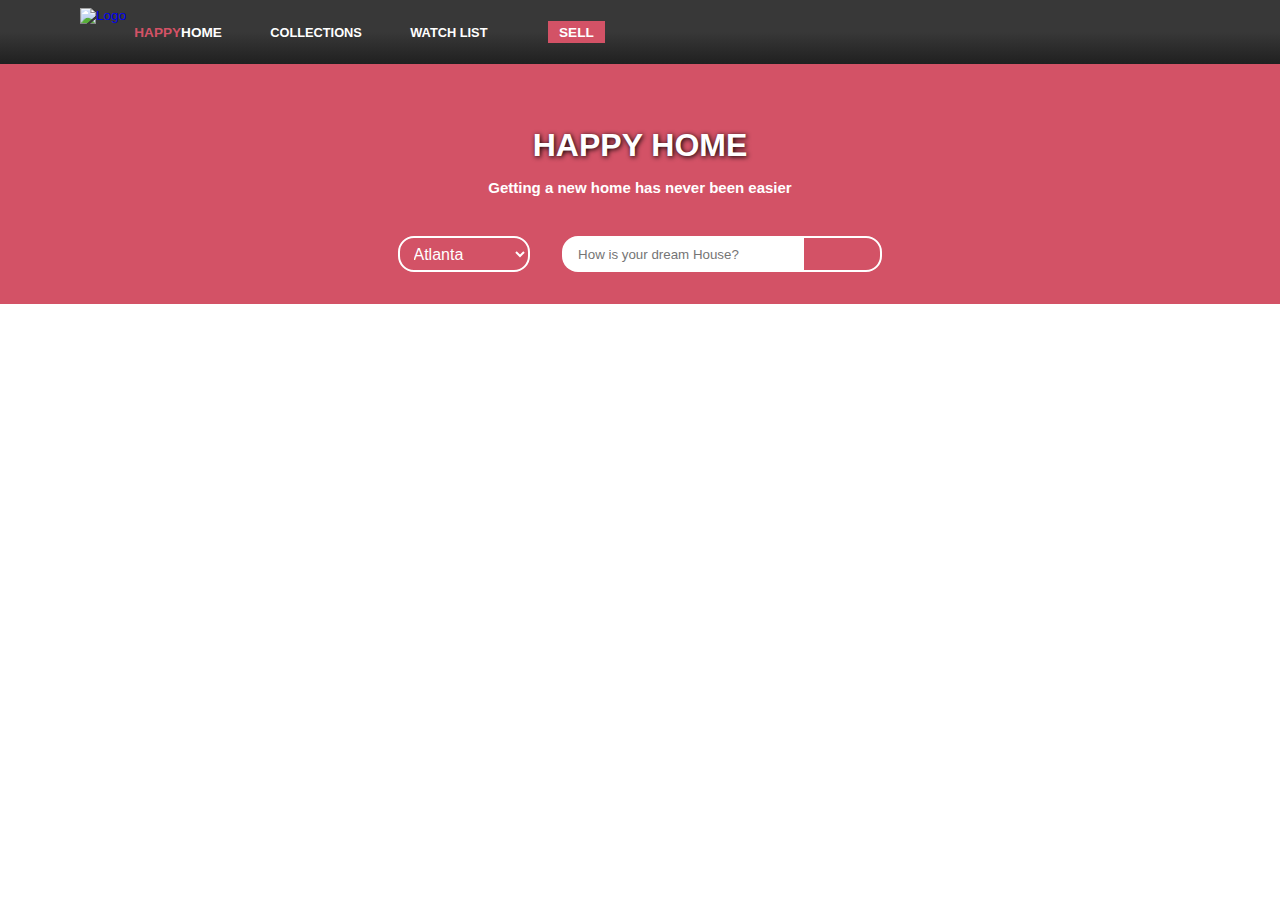
==== index.html @ fa05da84 "Add header content and styles" ====
<!DOCTYPE html>
<html lang="en">
  <head>
    <meta charset="UTF-8" />
    <meta name="viewport" content="width=device-width, initial-scale=1.0" />
    <link rel="stylesheet" href="./styles.css" />
    <script src="https://use.fontawesome.com/7089435224.js"></script>
    <title>Document</title>
  </head>
  <body>
    <nav class="navbar flex bg-3">
      <a class="logo flex" href="./index.html">
        <img class="logo-img" src="./images/logo.png" alt="Logo" />
        <span class="text-1">HAPPY</span> <span class="text-white">HOME</span>
      </a>
      <a class="nav-link ml-sm-4 px-0 text-white" href="#"
        ><i class="fa fa-th-large" aria-hidden="true"></i>
        <span class="">COLLECTIONS</span></a
      >
      <a class="nav-link ml-sm-4 px-0 text-white" href="#"
        ><i class="fa fa-eye" aria-hidden="true"></i>
        <span class="">WATCH LIST</span></a
      >
      <a href="#" class="nav-btn bg-1 ml-sm-4 px-3 text-white">SELL</a>
    </nav>

    <header class="header bg-1 flex">
      <h1 class="text-white">HAPPY HOME</h1>
      <p class="text-white slogan">
        Getting a new home has never been easier
      </p>

      <div class="search flex">
        <select class="zone btn-border text-white">
          <option class="text-3">Atlanta</option>
          <option class="text-3">Boston</option>
          <option class="text-3">Chicago</option>
          <option class="text-3">Denver</option>
          <option class="text-3">Los Angeles</option>
          <option class="text-3">Miami</option>
          <option class="text-3">New York</option>
        </select>
        <div class="flex search-bar">
          <input
            class="input"
            type="text"
            placeholder="How is your dream House?"
          />
          <a class="search-btn text-white" href="./search.html"
            ><i class="fa fa-search"></i
          ></a>
        </div>
      </div>
    </header>
  </body>
</html>
---- styles.css ----
* {
  box-sizing: border-box;
}

:root {
  --color-1: #d35266;
  --color-2: #888;
  --color-3: #383838;
}

body {
  font-family: Arial, Helvetica, sans-serif;
  margin: 0;
}

/* ============== Common Styles ============== */

.text-1 {
  color: var(--color-1);
}

.text-2 {
  color: var(--color-2);
}

.text-3 {
  color: var(--color-3);
}

.text-white {
  color: #fff;
}

.bg-1 {
  background-color: var(--color-1);
}

.bg-2 {
  background-color: var(--color-2);
}

.bg-3 {
  background-color: var(--color-3);
}

.flex {
  display: flex;
}

.btn-border {
  border: solid white 2px;
  border-radius: 1rem;
}

/* ============== Navbar Styles ============== */

.navbar {
  height: auto;
  font-size: 0.85rem;
  justify-content: space-around;
  align-items: center;
  position: relative;
  background-image: linear-gradient(to bottom, var(--color-3) 50%, #202020);
}

.logo {
  align-items: inherit;
  text-decoration: none;
}

.logo-img {
  height: 3rem;
  margin: 0.5rem;
  width: auto;
  transition: 0.6s;
}

.navbar span {
  font-weight: 700;
}

.nav-link {
  text-decoration: none;
  font-size: 1.5rem;
  font-weight: 600;
  margin-left: 4%;
  max-width: 7rem;
  transition: color 0.4s;
}

.navbar span {
  display: none;
}

.nav-btn {
  text-decoration: none;
  font-weight: 600;
  border: none;
  padding: 0.2rem 0.7rem;
  margin-left: 5%;
}

/* ============== Header Styles ============== */

.header {
  flex-direction: column;
  justify-content: flex-end;
  align-items: center;
  padding: 2rem 0;
  position: relative;
  height: 15rem;
}

.header h1 {
  text-shadow: 1px 1px 5px black;
  margin: 0;
}

.slogan {
  font-weight: 600;
  font-size: 15px;
  margin-bottom: 2.5rem;
}

.search {
  flex-wrap: wrap;
  width: 52%;
  margin: 0 auto;
  justify-content: center;
  align-items: center;
}

.search-bar {
  width: 100%;
}

.zone {
  display: none;
}

.zone,
.search-btn {
  padding: 0.4rem 0.6rem;
  background-color: transparent;
  font-size: 1rem;
  outline: none;
}

.input {
  height: 2.25rem;
  width: 75%;
  border: none;
  border-top-left-radius: 1rem;
  border-bottom-left-radius: 1rem;
  padding: 0 1rem;
  outline: none;
}

.search-btn {
  width: 25%;
  text-align: center;
  border: solid white 2px;
  border-top-right-radius: 1rem;
  border-bottom-right-radius: 1rem;
}

/* ============== Media Querys ============== */

@media only screen and (min-width: 769px) {
  .navbar {
    justify-content: start;
    padding-left: 4.5rem;
  }

  .nav-link {
    font-size: 0.8rem;
  }

  .navbar span {
    display: inline;
  }

  .search-bar,
  .zone {
    margin: 0 1rem;
  }

  .zone {
    display: inline;
  }

  .search-bar {
    width: 50%;
    max-width: 20rem;
  }
}

/* ============== Hover Styles ============== */

.nav-link:hover {
  color: var(--color-1);
}

.logo img:hover {
  transform: rotatey(180deg);
}

.zone:hover {
  cursor: pointer;
}
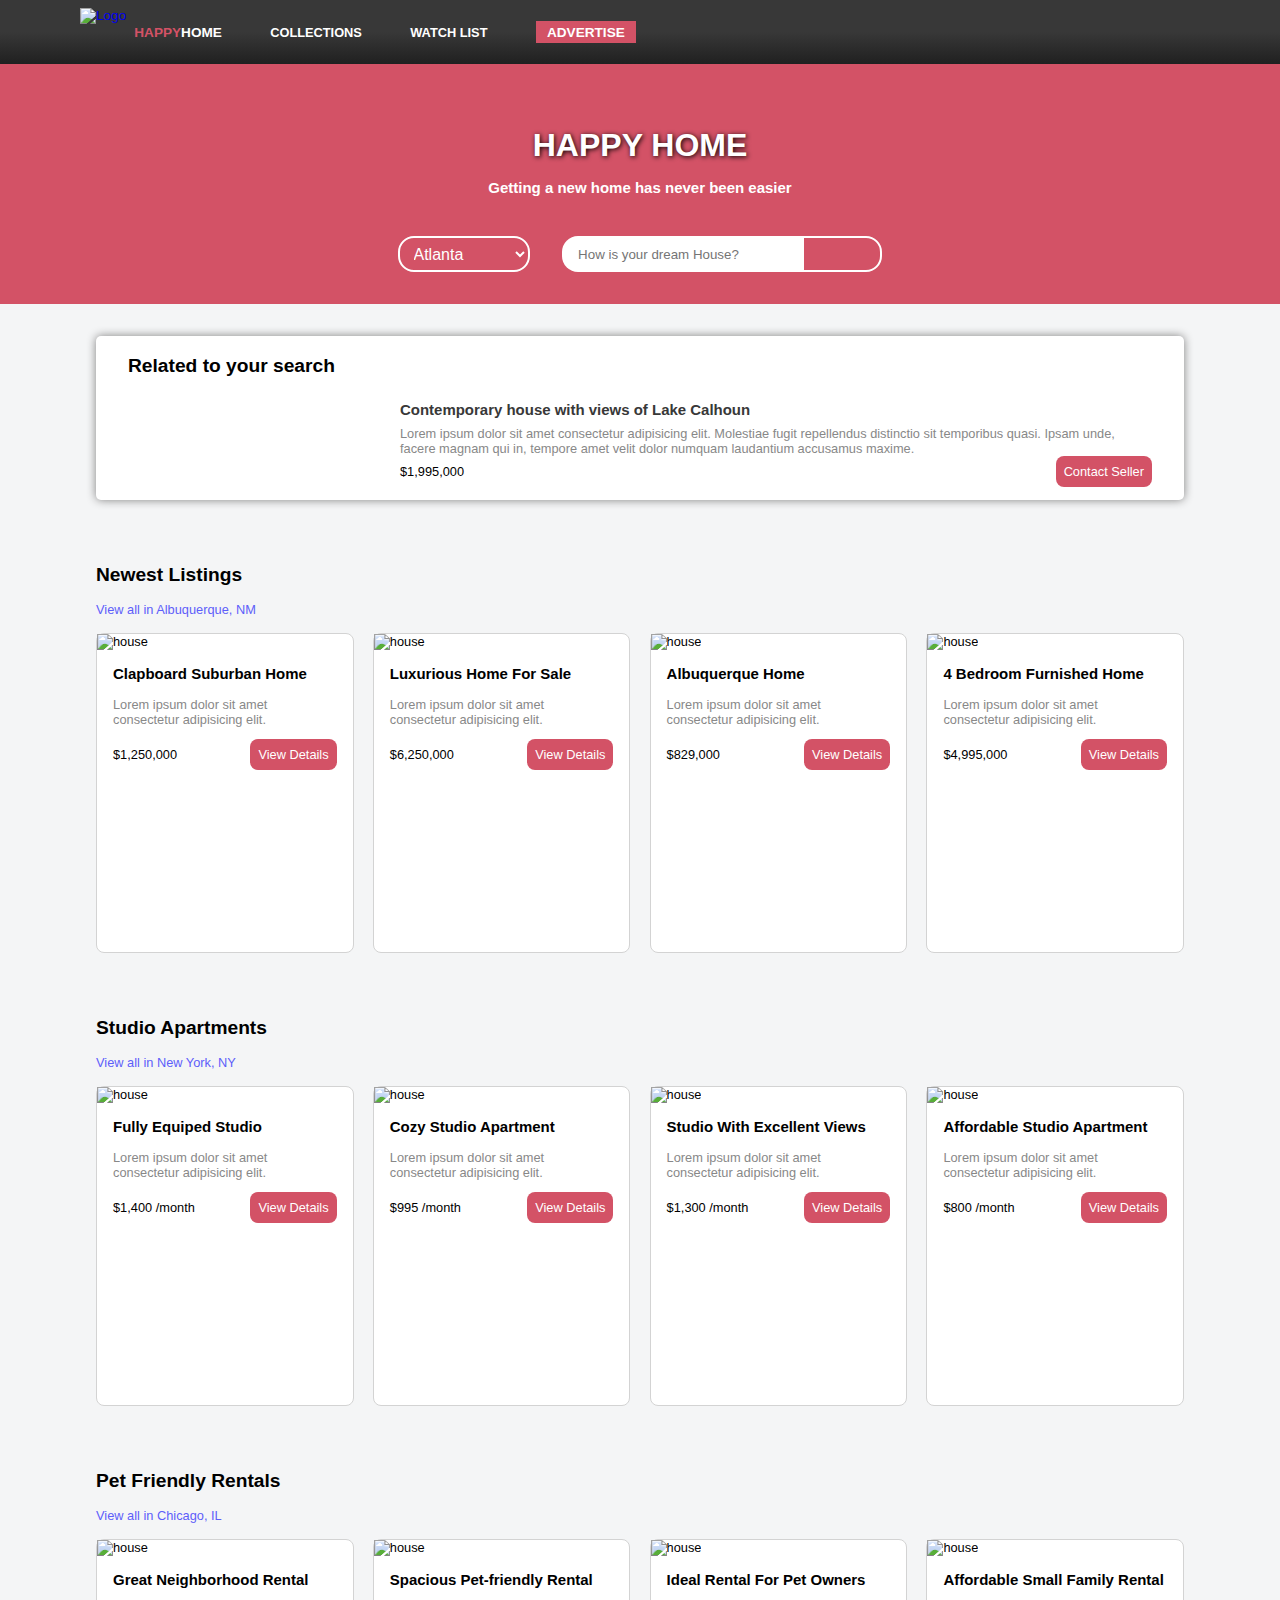
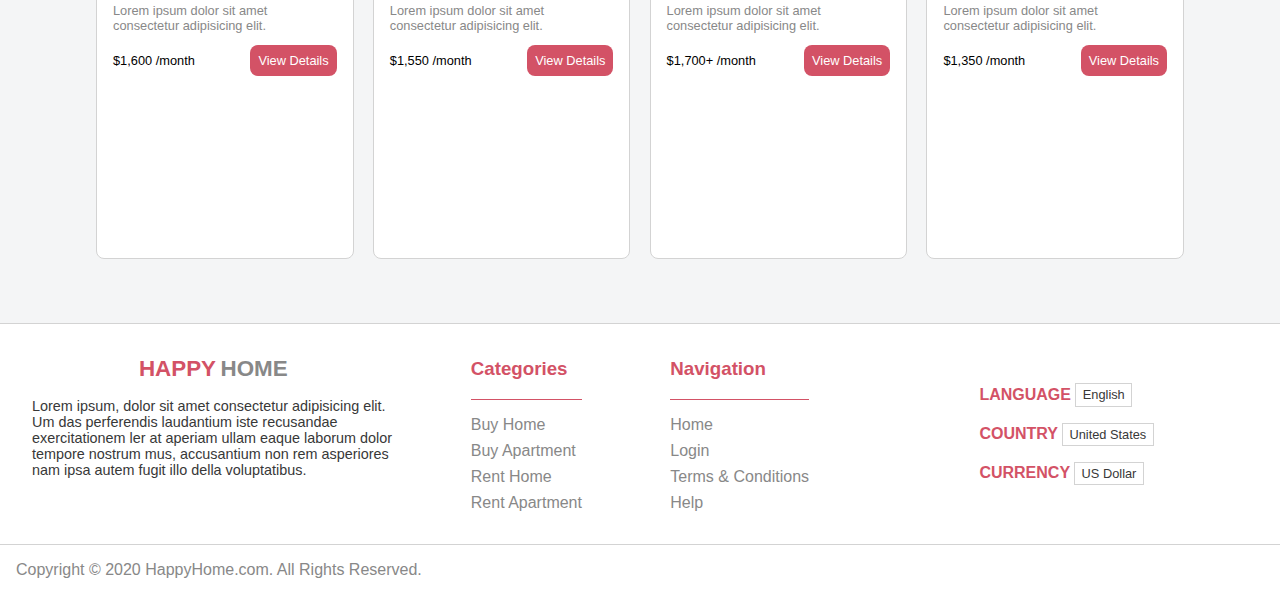
==== commit 4c4b33ed: "Add Footer content and styles" ====
--- a/index.html
+++ b/index.html
@@ -13,18 +13,17 @@
         <img class="logo-img" src="./images/logo.png" alt="Logo" />
         <span class="text-1">HAPPY</span> <span class="text-white">HOME</span>
       </a>
-      <a class="nav-link ml-sm-4 px-0 text-white" href="#"
+      <a class="nav-link text-white" href="#"
         ><i class="fa fa-th-large" aria-hidden="true"></i>
-        <span class="">COLLECTIONS</span></a
+        <span>COLLECTIONS</span></a
       >
-      <a class="nav-link ml-sm-4 px-0 text-white" href="#"
-        ><i class="fa fa-eye" aria-hidden="true"></i>
-        <span class="">WATCH LIST</span></a
+      <a class="nav-link text-white" href="#"
+        ><i class="fa fa-eye" aria-hidden="true"></i> <span>WATCH LIST</span></a
       >
-      <a href="#" class="nav-btn bg-1 ml-sm-4 px-3 text-white">SELL</a>
+      <a href="#" class="nav-btn bg-1 ml-sm-4 px-3 text-white">ADVERTISE</a>
     </nav>
 
-    <header class="header bg-1 flex">
+    <header class="header bg-1 flex-column">
       <h1 class="text-white">HAPPY HOME</h1>
       <p class="text-white slogan">
         Getting a new home has never been easier
@@ -52,5 +51,267 @@
         </div>
       </div>
     </header>
+
+    <main>
+      <section class="top-section bg-white">
+        <h2>Related to your search</h2>
+        <div class="related">
+          <img src="./images/recomended.jpg" alt="" />
+          <div class="info flex-column">
+            <div>
+              <h3 class="text-3">
+                Contemporary house with views of Lake Calhoun
+              </h3>
+              <p class="text-2">
+                Lorem ipsum dolor sit amet consectetur adipisicing elit.
+                Molestiae fugit repellendus distinctio sit temporibus quasi.
+                Ipsam unde, facere magnam qui in, tempore amet velit dolor
+                numquam laudantium accusamus maxime.
+              </p>
+            </div>
+
+            <div class="contact flex">
+              <span>$1,995,000</span>
+              <a class="text-white bg-1 btn" href="#">Contact Seller</a>
+            </div>
+          </div>
+        </div>
+      </section>
+
+      <section class="ad-group">
+        <h2>Newest Listings</h2>
+        <a class="view-all text-link" href="#">View all in Albuquerque, NM</a>
+        <div class="row-ad">
+          <div class="ad bg-white">
+            <img src="./images/house-1.jpg" alt="house" />
+            <div class="ad-info">
+              <h3>Clapboard Suburban Home</h3>
+              <p class="text-2">
+                Lorem ipsum dolor sit amet consectetur adipisicing elit.
+              </p>
+              <div class="contact flex">
+                <span>$1,250,000</span>
+                <a class="text-white bg-1 btn" href="#">View Details</a>
+              </div>
+            </div>
+          </div>
+          <div class="ad bg-white">
+            <img src="./images/house-2.jpg" alt="house" />
+            <div class="ad-info">
+              <h3>Luxurious Home For Sale</h3>
+              <p class="text-2">
+                Lorem ipsum dolor sit amet consectetur adipisicing elit.
+              </p>
+              <div class="contact flex">
+                <span>$6,250,000</span>
+                <a class="text-white bg-1 btn" href="#">View Details</a>
+              </div>
+            </div>
+          </div>
+          <div class="ad bg-white">
+            <img src="./images/house-3.jpg" alt="house" />
+            <div class="ad-info">
+              <h3>Albuquerque Home</h3>
+              <p class="text-2">
+                Lorem ipsum dolor sit amet consectetur adipisicing elit.
+              </p>
+              <div class="contact flex">
+                <span>$829,000</span>
+                <a class="text-white bg-1 btn" href="#">View Details</a>
+              </div>
+            </div>
+          </div>
+          <div class="ad bg-white">
+            <img src="./images/house-4.jpg" alt="house" />
+            <div class="ad-info">
+              <h3>4 Bedroom Furnished Home</h3>
+              <p class="text-2">
+                Lorem ipsum dolor sit amet consectetur adipisicing elit.
+              </p>
+              <div class="contact flex">
+                <span>$4,995,000</span>
+                <a class="text-white bg-1 btn" href="#">View Details</a>
+              </div>
+            </div>
+          </div>
+        </div>
+      </section>
+
+      <section class="ad-group">
+        <h2>Studio Apartments</h2>
+        <a class="view-all text-link" href="#">View all in New York, NY</a>
+        <div class="row-ad">
+          <div class="ad bg-white">
+            <img src="./images/studio-1.jpg" alt="house" />
+            <div class="ad-info">
+              <h3>Fully Equiped Studio</h3>
+              <p class="text-2">
+                Lorem ipsum dolor sit amet consectetur adipisicing elit.
+              </p>
+              <div class="contact flex">
+                <span>$1,400 /month</span>
+                <a class="text-white bg-1 btn" href="#">View Details</a>
+              </div>
+            </div>
+          </div>
+          <div class="ad bg-white">
+            <img src="./images/studio-2.jpg" alt="house" />
+            <div class="ad-info">
+              <h3>Cozy Studio Apartment</h3>
+              <p class="text-2">
+                Lorem ipsum dolor sit amet consectetur adipisicing elit.
+              </p>
+              <div class="contact flex">
+                <span>$995 /month</span>
+                <a class="text-white bg-1 btn" href="#">View Details</a>
+              </div>
+            </div>
+          </div>
+          <div class="ad bg-white">
+            <img src="./images/studio-3.jpg" alt="house" />
+            <div class="ad-info">
+              <h3>Studio With Excellent Views</h3>
+              <p class="text-2">
+                Lorem ipsum dolor sit amet consectetur adipisicing elit.
+              </p>
+              <div class="contact flex">
+                <span>$1,300 /month</span>
+                <a class="text-white bg-1 btn" href="#">View Details</a>
+              </div>
+            </div>
+          </div>
+          <div class="ad bg-white">
+            <img src="./images/studio-4.jpg" alt="house" />
+            <div class="ad-info">
+              <h3>Affordable Studio Apartment</h3>
+              <p class="text-2">
+                Lorem ipsum dolor sit amet consectetur adipisicing elit.
+              </p>
+              <div class="contact flex">
+                <span>$800 /month</span>
+                <a class="text-white bg-1 btn" href="#">View Details</a>
+              </div>
+            </div>
+          </div>
+        </div>
+      </section>
+
+      <section class="ad-group">
+        <h2>Pet Friendly Rentals</h2>
+        <a class="view-all text-link" href="#">View all in Chicago, IL</a>
+        <div class="row-ad">
+          <div class="ad bg-white">
+            <img src="./images/apartment-1.jpg" alt="house" />
+            <div class="ad-info">
+              <h3>Great Neighborhood Rental</h3>
+              <p class="text-2">
+                Lorem ipsum dolor sit amet consectetur adipisicing elit.
+              </p>
+              <div class="contact flex">
+                <span>$1,600 /month</span>
+                <a class="text-white bg-1 btn" href="#">View Details</a>
+              </div>
+            </div>
+          </div>
+          <div class="ad bg-white">
+            <img src="./images/apartment-2.jpg" alt="house" />
+            <div class="ad-info">
+              <h3>Spacious Pet-friendly Rental</h3>
+              <p class="text-2">
+                Lorem ipsum dolor sit amet consectetur adipisicing elit.
+              </p>
+              <div class="contact flex">
+                <span>$1,550 /month</span>
+                <a class="text-white bg-1 btn" href="#">View Details</a>
+              </div>
+            </div>
+          </div>
+          <div class="ad bg-white">
+            <img src="./images/apartment-3.jpg" alt="house" />
+            <div class="ad-info">
+              <h3>Ideal Rental For Pet Owners</h3>
+              <p class="text-2">
+                Lorem ipsum dolor sit amet consectetur adipisicing elit.
+              </p>
+              <div class="contact flex">
+                <span>$1,700+ /month</span>
+                <a class="text-white bg-1 btn" href="#">View Details</a>
+              </div>
+            </div>
+          </div>
+          <div class="ad bg-white">
+            <img src="./images/apartment-4.jpg" alt="house" />
+            <div class="ad-info">
+              <h3>Affordable Small Family Rental</h3>
+              <p class="text-2">
+                Lorem ipsum dolor sit amet consectetur adipisicing elit.
+              </p>
+              <div class="contact flex">
+                <span>$1,350 /month</span>
+                <a class="text-white bg-1 btn" href="#">View Details</a>
+              </div>
+            </div>
+          </div>
+        </div>
+      </section>
+    </main>
+
+    <footer class="footer bg-white flex">
+      <div class="flex-column footer-logo">
+        <p>
+          <span class="text-1">HAPPY</span> <span class="text-2">HOME</span>
+        </p>
+        <p class="text-3 logo-p">
+          Lorem ipsum, dolor sit amet consectetur adipisicing elit. Um das
+          perferendis laudantium iste recusandae exercitationem ler at aperiam
+          ullam eaque laborum dolor tempore nostrum mus, accusantium non rem
+          asperiores nam ipsa autem fugit illo della voluptatibus.
+        </p>
+      </div>
+      <div class="flex text-2 footer-links">
+        <div>
+          <h3 class="text-1">Categories</h3>
+          <hr class="bg-1" />
+          <ul>
+            <li><a class="text-2" href="#">Buy Home</a></li>
+            <li><a class="text-2" href="#">Buy Apartment</a></li>
+            <li><a class="text-2" href="#">Rent Home</a></li>
+            <li><a class="text-2" href="#">Rent Apartment</a></li>
+          </ul>
+        </div>
+        <div>
+          <h3 class="text-1">Navigation</h3>
+          <hr class="bg-1" />
+          <ul>
+            <li><a class="text-2" href="#">Home</a></li>
+            <li><a class="text-2" href="#">Login</a></li>
+            <li><a class="text-2" href="#">Terms & Conditions</a></li>
+            <li><a class="text-2" href="#">Help</a></li>
+          </ul>
+        </div>
+      </div>
+      <div class="flex footer-settings">
+        <div>
+          <h4 class="text-1">
+            LANGUAGE <span class="text-3 option">English</span>
+          </h4>
+          <h4 class="text-1">
+            COUNTRY <span class="text-3 option">United States</span>
+          </h4>
+          <h4 class="text-1">
+            CURRENCY <span class="text-3 option">US Dollar</span>
+          </h4>
+        </div>
+      </div>
+      <div class="footer-bar text-2 flex">
+        <p>Copyright © 2020 HappyHome.com. All Rights Reserved.</p>
+        <div>
+          <i class="fa fa-facebook"></i>
+          <i class="fa fa-twitter"></i>
+          <i class="fa fa-instagram"></i>
+          <i class="fa fa-linkedin"></i>
+        </div>
+      </div>
+    </footer>
   </body>
 </html>
--- a/styles.css
+++ b/styles.css
@@ -6,11 +6,13 @@
   --color-1: #d35266;
   --color-2: #888;
   --color-3: #383838;
+  --simple-border: solid 1px lightgray;
 }
 
 body {
   font-family: Arial, Helvetica, sans-serif;
   margin: 0;
+  background-color: #f4f5f6;
 }
 
 /* ============== Common Styles ============== */
@@ -31,6 +33,11 @@
   color: #fff;
 }
 
+.text-link {
+  color: rgb(94, 94, 250);
+  text-decoration: none;
+}
+
 .bg-1 {
   background-color: var(--color-1);
 }
@@ -43,8 +50,24 @@
   background-color: var(--color-3);
 }
 
+.bg-white {
+  background-color: #fff;
+}
+
 .flex {
   display: flex;
+}
+
+.flex-column {
+  display: flex;
+  flex-direction: column;
+}
+
+.btn {
+  border: none;
+  border-radius: 0.5rem;
+  padding: 0.5rem;
+  text-decoration: none;
 }
 
 .btn-border {
@@ -97,13 +120,12 @@
   font-weight: 600;
   border: none;
   padding: 0.2rem 0.7rem;
-  margin-left: 5%;
+  margin-left: 4%;
 }
 
 /* ============== Header Styles ============== */
 
 .header {
-  flex-direction: column;
   justify-content: flex-end;
   align-items: center;
   padding: 2rem 0;
@@ -164,8 +186,320 @@
   border-bottom-right-radius: 1rem;
 }
 
+/* ============== Related Styles ============== */
+
+.top-section {
+  max-width: 32rem;
+  margin: 1rem;
+  padding: 0.2rem 2rem;
+  font-size: 0.8rem;
+  box-shadow: grey 0 0 10px;
+  border-radius: 4px;
+  border-radius: 5px;
+}
+
+.related {
+  margin: 0.6rem auto;
+  display: flex;
+  flex-wrap: wrap;
+  width: 100%;
+}
+
+.related img {
+  width: 100%;
+  max-height: 10rem;
+  max-width: 16rem;
+  margin: 0 auto;
+  border-radius: 6px;
+}
+
+.info {
+  justify-content: space-between;
+}
+
+.info h3 {
+  margin: 0.5rem 0;
+  text-align: center;
+}
+
+.info p {
+  margin: 0;
+}
+
+.contact {
+  justify-content: space-between;
+  align-items: center;
+}
+
+/* ============== Row Ads ============== */
+
+.ad-group {
+  max-width: 32rem;
+  margin: 1rem auto;
+  padding: 0.2rem 2rem;
+  font-size: 0.8rem;
+}
+
+.view-all {
+  font-size: 0.8rem;
+}
+
+.row-ad {
+  height: auto;
+  margin: 1rem 0;
+  flex-wrap: wrap;
+  display: grid;
+  grid-template: repeat(4, 1fr) / 100%;
+  row-gap: 1.5rem;
+}
+
+.ad {
+  border: var(--simple-border);
+  transition: 0.5s;
+  border-radius: 8px;
+  position: relative;
+  height: 20rem;
+}
+
+.ad img {
+  position: relative;
+  width: 100%;
+  height: 60%;
+  top: 0;
+}
+
+.ad-info {
+  padding: 0rem 1rem 1rem;
+  height: auto;
+  position: relative;
+  bottom: 0;
+}
+
+/* ============== Footer Styles ============== */
+
+.footer {
+  border-top: var(--simple-border);
+  flex-wrap: wrap;
+}
+
+.footer-logo {
+  align-items: center;
+  width: 100%;
+  padding: 1rem 0;
+}
+
+.footer-logo span {
+  font-size: 1.4rem;
+  font-weight: 700;
+}
+
+.logo-p {
+  padding: 0 2rem;
+  font-size: 0.9rem;
+  margin: 0;
+}
+
+.footer-links {
+  margin: 1rem 0;
+  justify-content: space-around;
+  width: 100%;
+}
+
+.footer-links hr {
+  border: none;
+  height: 1px;
+}
+
+.footer-links ul {
+  list-style: none;
+  padding: 0;
+}
+
+.footer-links li {
+  margin-bottom: 0.5rem;
+}
+
+.footer-links a {
+  text-decoration: none;
+}
+
+.option {
+  font-size: 0.8rem;
+  font-weight: 400;
+  padding: 0.2rem 0.4rem;
+  border: var(--simple-border);
+}
+
+.footer-settings {
+  width: 100%;
+  justify-content: center;
+  align-items: center;
+}
+
+.footer-bar {
+  padding: 1rem;
+  width: 100%;
+  align-items: center;
+  justify-content: space-between;
+  border-top: var(--simple-border);
+}
+
+.footer-bar p {
+  margin: 0;
+  width: 70%;
+}
+
+.footer-bar i {
+  margin-left: 1rem;
+}
+
+/* ============== Search Page Styles ============== */
+
+.tool-bar {
+  width: 100%;
+  padding: 0.8rem 1rem;
+  border-bottom: var(--simple-border);
+}
+
+.d-icons {
+  display: inline-block;
+}
+
+.tool-bar i {
+  margin-left: 1.4rem;
+}
+
+.fa-th-list {
+  color: blue;
+}
+
+/* ============== Filters Styles ============== */
+.filters {
+  margin: 0.5rem 0.5rem 0 0;
+  padding: 1.5rem;
+  display: none;
+  border: var(--simple-border);
+  border-bottom: none;
+}
+
+.filters h4 {
+  margin: 0;
+}
+
+.checkbox {
+  margin: 0rem 0.5rem 1rem;
+}
+
+.extras {
+  font-size: 0.8rem;
+  width: 6.5rem;
+}
+
+.filters hr {
+  width: 100%;
+  margin: 0 auto;
+  height: 1px;
+  background-color: lightgray;
+  border: none;
+}
+
+/* ============== Results Styles ============== */
+
+.results {
+  font-size: 0.8rem;
+  margin-top: 0.5rem;
+  justify-content: space-between;
+}
+
+.search-result {
+  margin: 0 1rem 1rem;
+  padding: 1rem;
+  flex-direction: column;
+  border-radius: 4px;
+  box-shadow: 0 0 12px gray;
+}
+
+.search-result img {
+  width: 100%;
+  height: auto;
+}
+
+.result-info {
+  padding: 0 1rem;
+}
+
+.result-info p {
+  margin-bottom: 2rem;
+}
+
+.bottom-bar {
+  border-top: var(--simple-border);
+  font-size: 0.8rem;
+  text-align: right;
+}
+
+.bottom-bar i {
+  color: var(--color-3);
+  margin: 0 0.5rem;
+}
+
 /* ============== Media Querys ============== */
-
+@media only screen and (min-width: 575px) {
+  .top-section {
+    max-width: 85%;
+    margin: 2rem auto;
+  }
+
+  .related {
+    flex-wrap: nowrap;
+  }
+
+  .info {
+    max-width: 100%;
+    margin-left: 1rem;
+  }
+
+  .info h3 {
+    text-align: left;
+  }
+
+  .ad-group {
+    max-width: 85%;
+    padding: 0;
+    margin-bottom: 2.5rem;
+  }
+
+  .row-ad {
+    grid-template: 50% / repeat(2, 1fr);
+    grid-gap: 1.3rem;
+  }
+
+  .ad img {
+    height: 50%;
+  }
+
+  .display {
+    width: 100%;
+    padding: 0.8rem 3rem;
+    text-align: right;
+  }
+
+  .search-result {
+    flex-direction: row;
+  }
+
+  .search-result img {
+    width: 35%;
+  }
+
+  .footer-links {
+    width: 66.66%;
+  }
+
+  .footer-settings {
+    width: 33.33%;
+  }
+}
 @media only screen and (min-width: 769px) {
   .navbar {
     justify-content: start;
@@ -193,6 +527,37 @@
     width: 50%;
     max-width: 20rem;
   }
+
+  .ad-group {
+    margin: 4rem auto;
+  }
+
+  .row-ad {
+    grid-template: 100% / repeat(4, 1fr);
+    grid-gap: 1.2rem;
+  }
+
+  .filters-sm {
+    display: none;
+  }
+
+  .filters {
+    display: block;
+  }
+
+  .search-result img {
+    width: 25%;
+    max-width: 11rem;
+  }
+
+  .footer-logo,
+  .footer-links {
+    width: 33.33%;
+  }
+
+  .footer-logo {
+    padding: 1rem 0;
+  }
 }
 
 /* ============== Hover Styles ============== */
@@ -205,6 +570,28 @@
   transform: rotatey(180deg);
 }
 
-.zone:hover {
+.zone,
+.top-section,
+.ad,
+.checkbox input,
+.option,
+.tool-bar i {
   cursor: pointer;
 }
+
+.ad:hover {
+  box-shadow: grey 0 0 15px;
+}
+
+.ad img:hover {
+  cursor: zoom-in;
+}
+
+.text-link:hover,
+.footer-links a:hover {
+  text-decoration: underline;
+}
+
+.footer-links a:hover {
+  color: var(--color-3);
+}
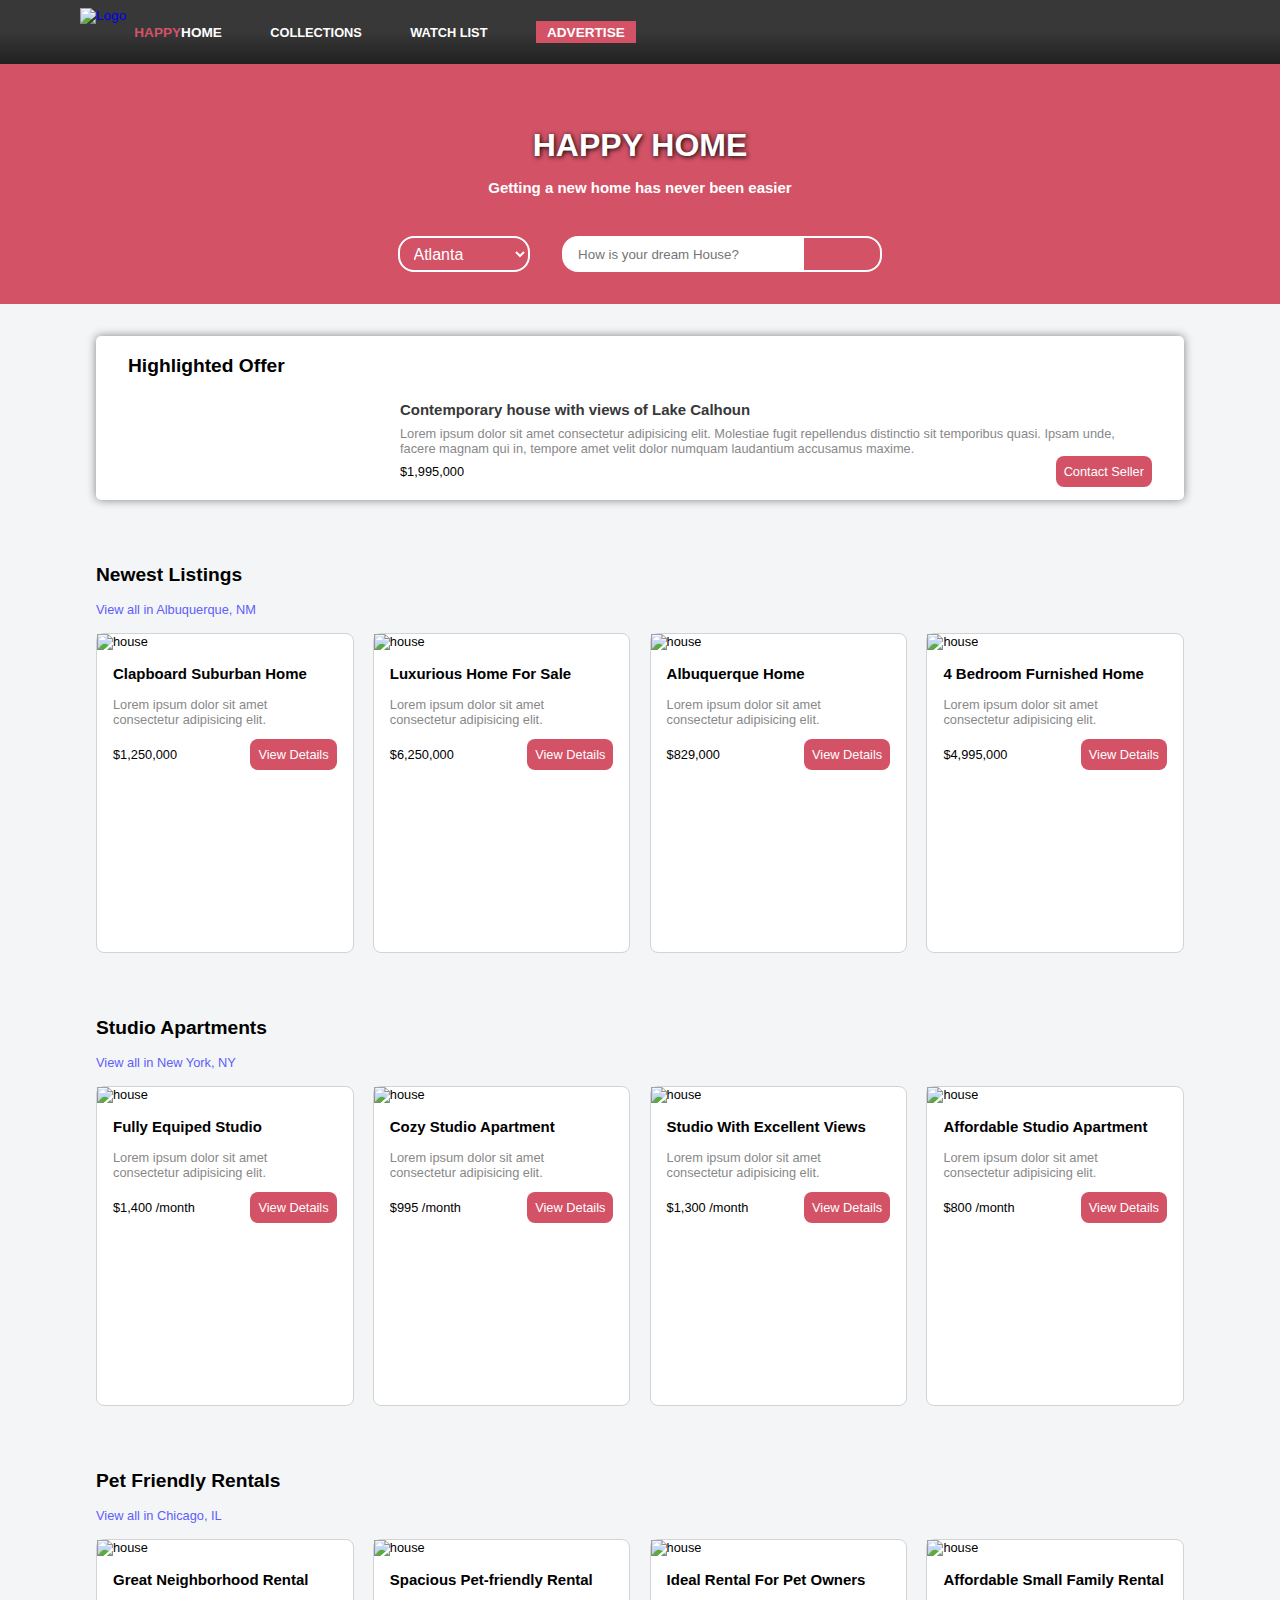
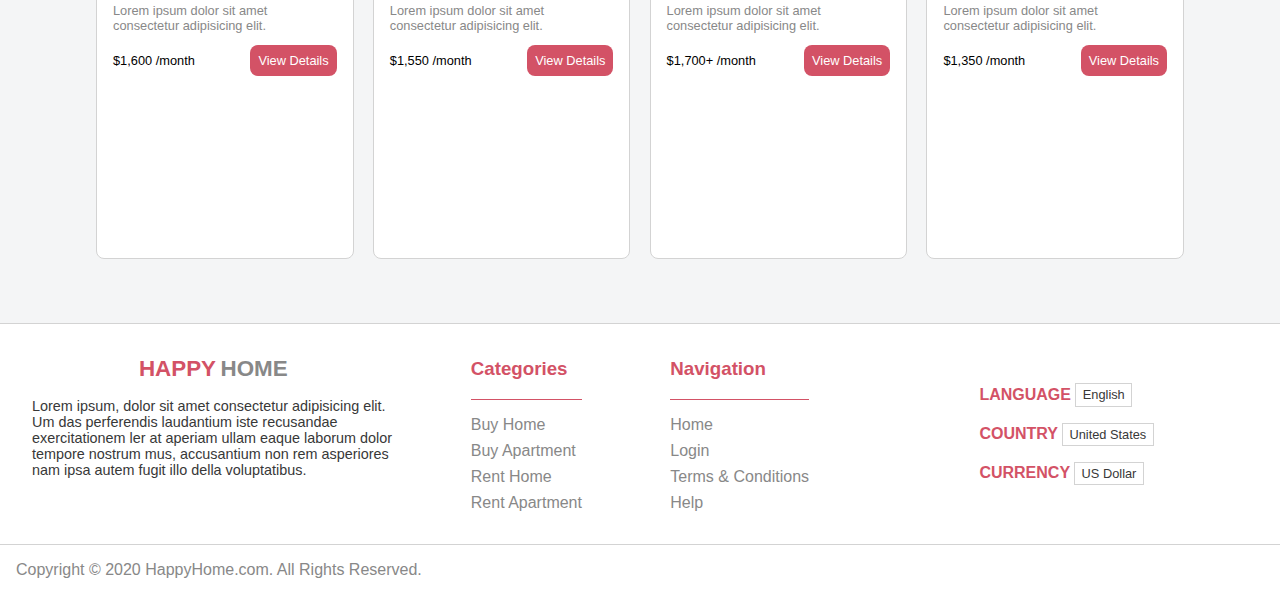
==== commit 5e658371: "Fix Stylelint" ====
--- a/index.html
+++ b/index.html
@@ -54,7 +54,7 @@
 
     <main>
       <section class="top-section bg-white">
-        <h2>Related to your search</h2>
+        <h2>Highlighted Offer</h2>
         <div class="related">
           <img src="./images/recomended.jpg" alt="" />
           <div class="info flex-column">
--- a/styles.css
+++ b/styles.css
@@ -100,6 +100,7 @@
 
 .navbar span {
   font-weight: 700;
+  display: none;
 }
 
 .nav-link {
@@ -109,10 +110,6 @@
   margin-left: 4%;
   max-width: 7rem;
   transition: color 0.4s;
-}
-
-.navbar span {
-  display: none;
 }
 
 .nav-btn {
@@ -269,7 +266,7 @@
 }
 
 .ad-info {
-  padding: 0rem 1rem 1rem;
+  padding: 0 1rem 1rem;
   height: auto;
   position: relative;
   bottom: 0;
@@ -387,7 +384,7 @@
 }
 
 .checkbox {
-  margin: 0rem 0.5rem 1rem;
+  margin: 0 0.5rem 1rem;
 }
 
 .extras {
@@ -500,6 +497,7 @@
     width: 33.33%;
   }
 }
+
 @media only screen and (min-width: 769px) {
   .navbar {
     justify-content: start;
@@ -567,7 +565,7 @@
 }
 
 .logo img:hover {
-  transform: rotatey(180deg);
+  transform: rotateY(180deg);
 }
 
 .zone,
@@ -575,7 +573,8 @@
 .ad,
 .checkbox input,
 .option,
-.tool-bar i {
+.tool-bar i,
+.footer-bar i {
   cursor: pointer;
 }
 
